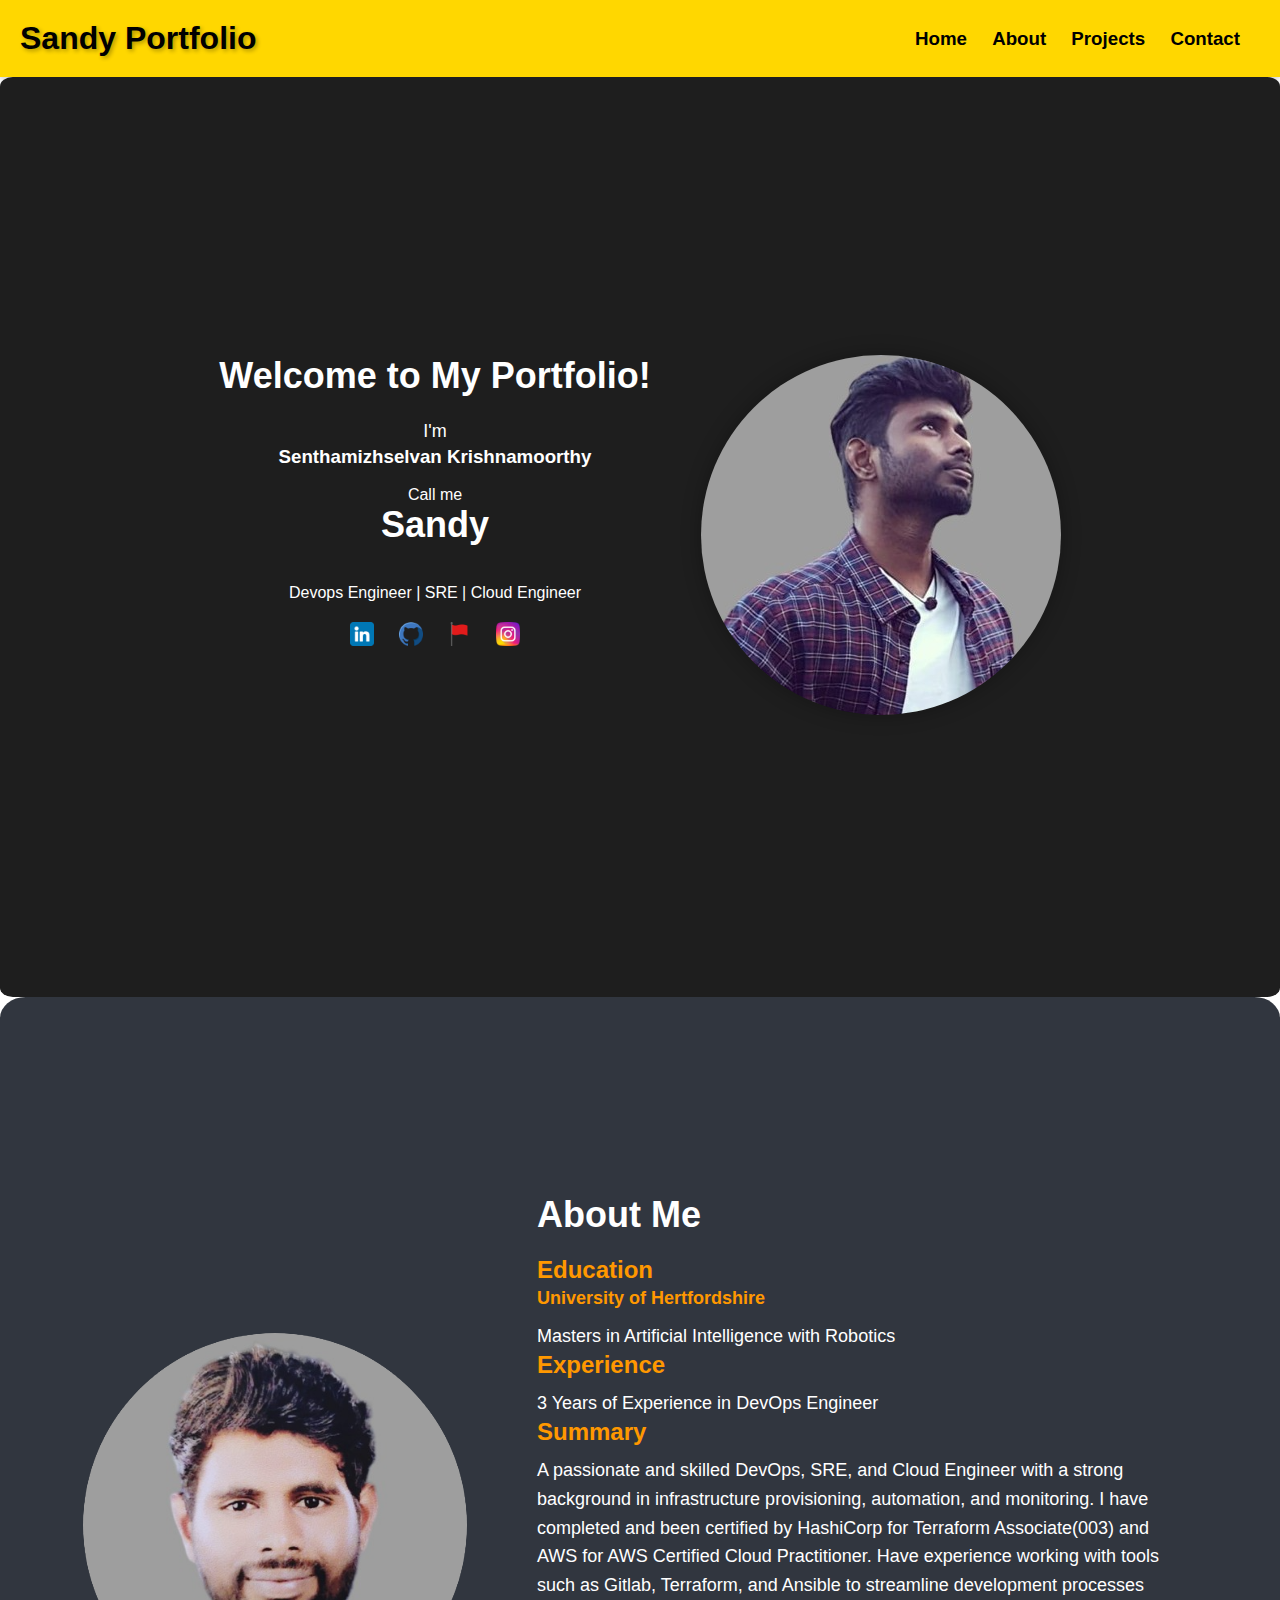
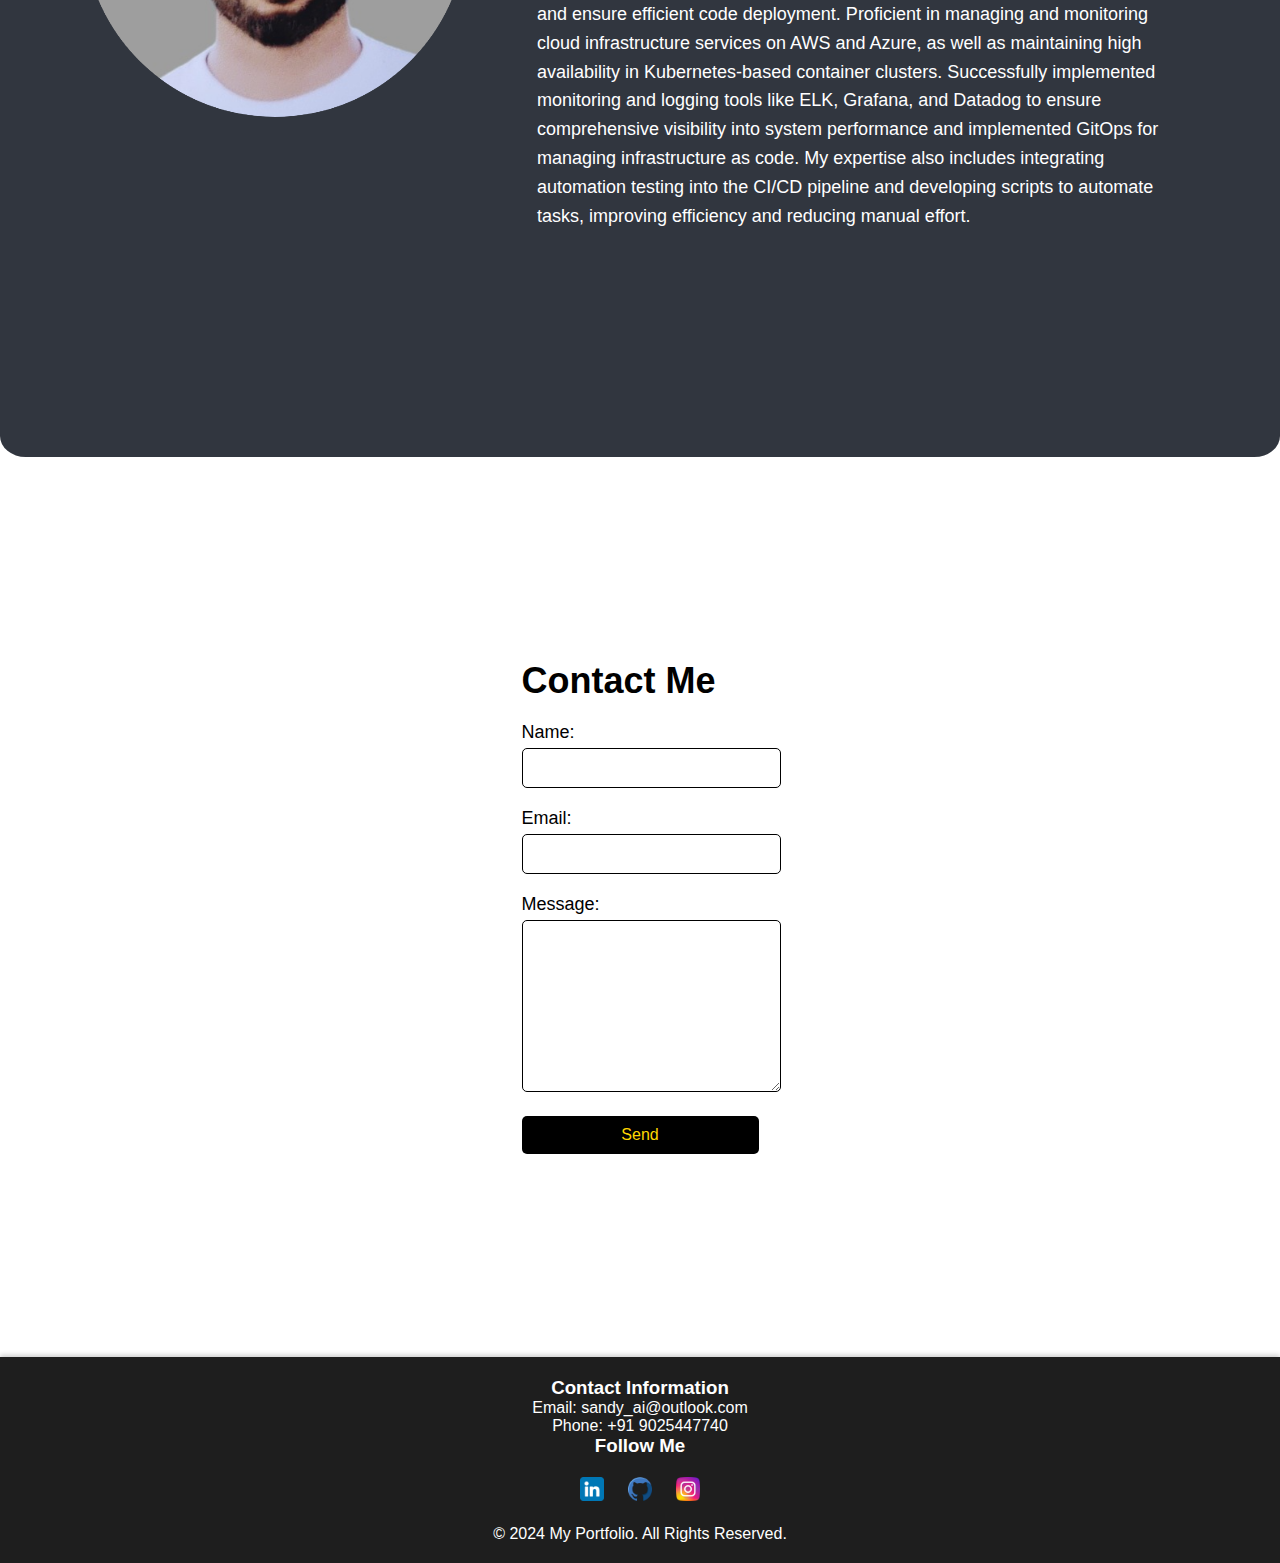
==== index.html @ e72e8fdb "Initial Commit for project portfolio" ====
<!DOCTYPE html>
<html lang="en">
<head>
    <meta charset="UTF-8">
    <meta name="viewport" content="width=device-width, initial-scale=1.0">
    <title>Portfolio</title>
    <link rel="stylesheet" href="styles.css">
</head>
<body>
    <header>
        <div class="brand">Sandy Portfolio</div>
        <nav>
            <ul>
                <h3><li><a href="#home">Home</a></li>
                <li><a href="#about">About</a></li>
                <li><a href="#projects">Projects</a></li>
                <li><a href="#contact">Contact</a></li></h3>
            </ul>
        </nav>
    </header>


    <section id="home" class="hero">
        <div class="hero-content">
            <div class="hero-text">
                <h2>Welcome to My Portfolio!</h2>
                <p>I'm <br> <h3>Senthamizhselvan Krishnamoorthy</h3> <br> Call me <br> <h2>Sandy</h2><br> Devops Engineer | SRE | Cloud Engineer <br> 
                </p>
                <img src="./assets/linkedin.png" alt="My linkedin profile" class="icon"
                onclick="location.href='https://www.linkedin.com/in/sandy-ai/'" />
            <img src="./assets/github.png" alt="My Github Profile" class="icon"
                onclick="location.href='https://github.com/sandy-ai-arch'" />
            <img src="./assets/flag.png" alt="journey of my life" class="icon"
                onclick="location.href='https://journey.com/'" />
            <img src="./assets/instagram.png" alt="Instagram" class="icon"
                onclick="location.href='https://www.instagram.com/mastermind1998/'" />
            </div>
            <div class="hero-image">
                <img src="./assets/about-pic.png" alt="Profile Photo">
            </div>
        </div>
    </section>

    <!-- ABOUT SECTION -->
    <section id="about" class="about">
        <div class="about-container">
            <div class="about-image">
                <img src="./assets/profile-pic.png" alt="Profile Photo">
            </div>
            <div class="about-text">
                <h2>About Me</h2>
                <div class="education">
                    <h3>Education <br> <p>University of Hertfordshire</p></h3>
                    <p>Masters in Artificial Intelligence with Robotics</p>
                    <div class="experience">
                        <h3>Experience</h3>
                        <p>3 Years of Experience in DevOps Engineer</p>
                        <div class="summary">
                            <h3>Summary</h3>
                            <p>A passionate and skilled DevOps, SRE, and Cloud Engineer with a strong background in infrastructure provisioning, automation, and monitoring. I have completed and been certified by HashiCorp for Terraform Associate(003) and AWS for AWS Certified Cloud Practitioner.
                                Have experience working with tools such as Gitlab, Terraform, and Ansible to streamline development processes and ensure efficient code deployment. Proficient in managing and monitoring cloud infrastructure services on AWS and Azure, as well as maintaining high availability in Kubernetes-based container clusters. Successfully implemented monitoring and logging tools like ELK, Grafana, and Datadog to ensure comprehensive visibility into system performance and implemented GitOps for managing infrastructure as code.
                                My expertise also includes integrating automation testing into the CI/CD pipeline and developing scripts to automate tasks, improving efficiency and reducing manual effort.</p>
                        </div>
                    </div>

                </div>
            </div>
        </div>
    </section>

    <!-- <section id="projects" class="projects">
        <div> 
            <h2>Projects</h2>
        <div class="container">
                <div class="left-content">
                    <div class="project">
                        <h3>Data Migration from On-premise to Cloud</h3>
                    </div>
                    <div class="project">
                        <h3>Provisioning of Cloud Infrastructure</h3>
                    </div>
                    <div class="project">
                        <h3>Optimizatin of SQL Queries using Spark AWS</h3>
                    </div>
                    <div class="project">
                        <h3>Enabled Email Notification Services using AWS </h3>
                    </div>
                    <div class="project">
                        <h3>Cluster Architecture Implementation using Kubernetes</h3>
                    </div>
                </div>


                <div class="right-content">
                    <div class="project">
                        <h3>Credit Card Fraud Detection using Machine learning</h3>
                    </div>
                    <div class="project">
                        <h3>Implementation of Security Practices in Cloud</h3>
                    </div>
                    <div class="project">
                        <h3>Detection of Lung Cancer using Artificial Intelligence</h3>
                    </div>
                    <div class="project">
                        <h3>Big Data Analytics using Machine learning</h3>
                    </div>
                    <div class="project">
                        <h3>Build the Dashboard from Scratch in Grafana Cloud </h3>
                    </div>
                </div>
            </div>
        </div>
        </div>
    </section> -->

    <!--CONTACT CONTAINER-->
    <section id="contact">
        <div class="contact-container">
            <h2>Contact Me</h2>
            <form id="contact-form">
                <div class="form-group">
                    <label for="name">Name:</label>
                    <input type="text" id="name" name="name" required>
                </div>
                <div class="form-group">
                    <label for="email">Email:</label>
                    <input type="email" id="email" name="email" required>
                </div>
                <div class="form-group">
                    <label for="message">Message:</label>
                    <textarea id="message" name="message" required></textarea>
                </div>
                <button type="submit">Send</button>
            </form>
        </div>
    </section>

    

    <!-- Other sections... -->

    <footer class="footer">
        <div class="footer-container">
            <div class="footer-content">
                <div class="contact-info">
                    <h3>Contact Information</h3>
                    <p>Email: sandy_ai@outlook.com</p>
                    <p>Phone: +91 9025447740</p>
                </div>
                <div class="social-links">
                    <h3>Follow Me</h3>
                    <img src="./assets/linkedin.png" alt="My linkedin profile" class="icon"
                    onclick="location.href='https://www.linkedin.com/in/sandy-ai/'" />
                <img src="./assets/github.png" alt="My Github Profile" class="icon"
                    onclick="location.href='https://github.com/sandy-ai-arch'" />
                <img src="./assets/instagram.png" alt="Instagram" class="icon"
                    onclick="location.href='https://www.instagram.com/mastermind1998/'" />
                </div>
            </div>
                </div>
            </div>
            <div class="disclaimer">
                <p>&copy; 2024 My Portfolio. All Rights Reserved.</p>
            </div>
        </div>
    </footer>
    
</body>
</html>
---- styles.css ----
/* styles.css */
body {
    font-family: 'Segoe UI', Tahoma, Geneva, Verdana, sans-serif;
    margin: 0;
    padding: 0;
}

body, h1, h2, h3, p, ul, li, form {
    margin: 0;
    padding: 0;
}

section {
    height: 100vh;
    display: flex;
    justify-content: center;
    align-items: center;
}

section h2 {
    font-size: 36px;
    margin-bottom: 20px;
}

section p {
    font-size: 18px;
    line-height: 1.6;
}

header {
    display: flex;
    justify-content: space-between;
    align-items: center;
    background-color: #ffd700;
    color: black;
    padding: 20px;
    box-shadow: 0 2px 5px rgba(0, 0, 0, 0.2);
}


.brand {
    font-size: 32px;
    font-weight: bold;
    text-shadow: 2px 2px 4px rgba(0, 0, 0, 0.3);
}

nav ul {
    list-style-type: none;
    padding: 0;
    margin: 0;
}

.icon {
    padding: 20px 10px;
    cursor: pointer;
    height: 1.5rem;
    position: relative;
}

nav ul li {
    display: inline;
    margin-right: 20px;
    
}

nav ul li a {
    color: black;
    text-decoration: none;
    transition: color 0.3s ease;
}

nav ul li a:hover {
    color: royalblue;
    text-decoration:solid;
    box-shadow: 0 2px 5px rgba(0, 0, 0, 0.2);
    border-radius: 5%;
}

.hero {
    background-image: url('hero-bg.jpg');
    background-size: cover;
    background-position: center;
    color: #fff;
    text-align: center;
    padding: 10px 0;
    border-radius: 1%;
}

.hero-content {
    max-width: 800px;
    margin: 0 auto;
}

footer {
    background-color: #1e1e1e;
    color: #fff;
    text-align: center;
    padding: 20px;
    box-shadow: 0 -2px 5px rgba(0, 0, 0, 0.2);
}

/* Section HOME */

.hero {
    display: flex;
    align-items: center;
    justify-content: center;
    background-color: #1e1e1e;
    color: #fff;
    padding: 10px 0;
}

.hero-content {
    display: flex;
    max-width: 1200px;
    margin: 0 auto;
}

.hero-text {
    flex: 1;
    padding-right: 50px;
}

.hero-text h2 {
    font-size: 36px;
    margin-bottom: 20px;
}

.hero-text p {
    font-size: 18px;
    line-height: 1.6;
}

.hero-image img {
    max-width: 100%;
    height: auto;
    border-radius: 50%;
    box-shadow: 0 0 20px rgba(0, 0, 0, 0.3);
}


/* Section ABOUT */


.about {
    background-color: #31363F;
    text-align: center;
    padding: 80px 0;
    border-radius: 2%;
}

.about-container {
    display: flex;
    justify-content: center;
    align-items: center;
    gap: 50px; 
    color:white;
}

.about-image {
    flex: 1;
    max-width: 30%;
}

.about-image img {
    width: 100%;
    border-radius: 50%;
}

.about-text {
    flex: 1;
    max-width: 50%;
    text-align: left;
    padding: 0 20px;
}

.about-text h2 {
    font-size: 36px;
    margin-bottom: 20px;
}

.about-text h3 {
    font-size: 24px;
    margin-bottom: 10px;
}

.about-text p {
    font-size: 18px;
    line-height: 1.6;
}

.education, .experience, .summary {
    margin-bottom: 30px;
}

.education h3, .experience h3, .summary h3 {
    color: #333;
}

.experience h3, .summary h3, .education h3 {
    color: #ff9800;
}

/* PROJECTS */

/* .projects {
    background-color: gold;
    color: #ccc; 
    padding: 80px 0;
    text-align: center;
}
.container {
    display: flex;
    justify-content: space-between;
}

.left-content, .right-content {
    width: 30%;
    margin: auto;
    padding: 10px;
}

.projects .container {
    max-width: 800px;
    margin: 0 auto;
}

.projects h2 {
    font-size: 36px;
    margin-bottom: 20px;
}

.project {
    background-color: #555;
    padding: 20px;
    margin-bottom: 20px;
    border-radius: 10px;
    border-radius: 4%;
}

.project h3 {
    font-size: 24px;
    margin-bottom: 10px;
}

.project p {
    font-size: 18px;
    line-height: 1.6;
} */



/* CONTACT ME */

.contact {
    background-color: skyblue; 
    color: #000; 
    padding: 80px 0;
    text-align: center;
}

.container {
    max-width: 600px;
    margin: 0 auto;
}

h2 {
    font-size: 36px;
    margin-bottom: 30px;
}

.form-group {
    margin-bottom: 20px;
    text-align: left;
}

label {
    display: block;
    font-size: 18px;
    margin-bottom: 5px;
}

input[type="text"],
input[type="email"],
textarea {
    width: 100%;
    padding: 10px;
    border: 1px solid #000;
    border-radius: 5px;
    font-size: 16px;
}

textarea {
    height: 150px; /* Adjust as needed */
}

button {
    width: 100%;
    padding: 10px;
    border: none;
    border-radius: 5px;
    background-color: #000; /* Black button background */
    color: #FFD700; /* Yellow button text color */
    font-size: 16px;
    cursor: pointer;
    transition: background-color 0.3s ease;
}

button:hover {
    background-color: #333; /* Darken button background on hover */
}

/* FOOTER */
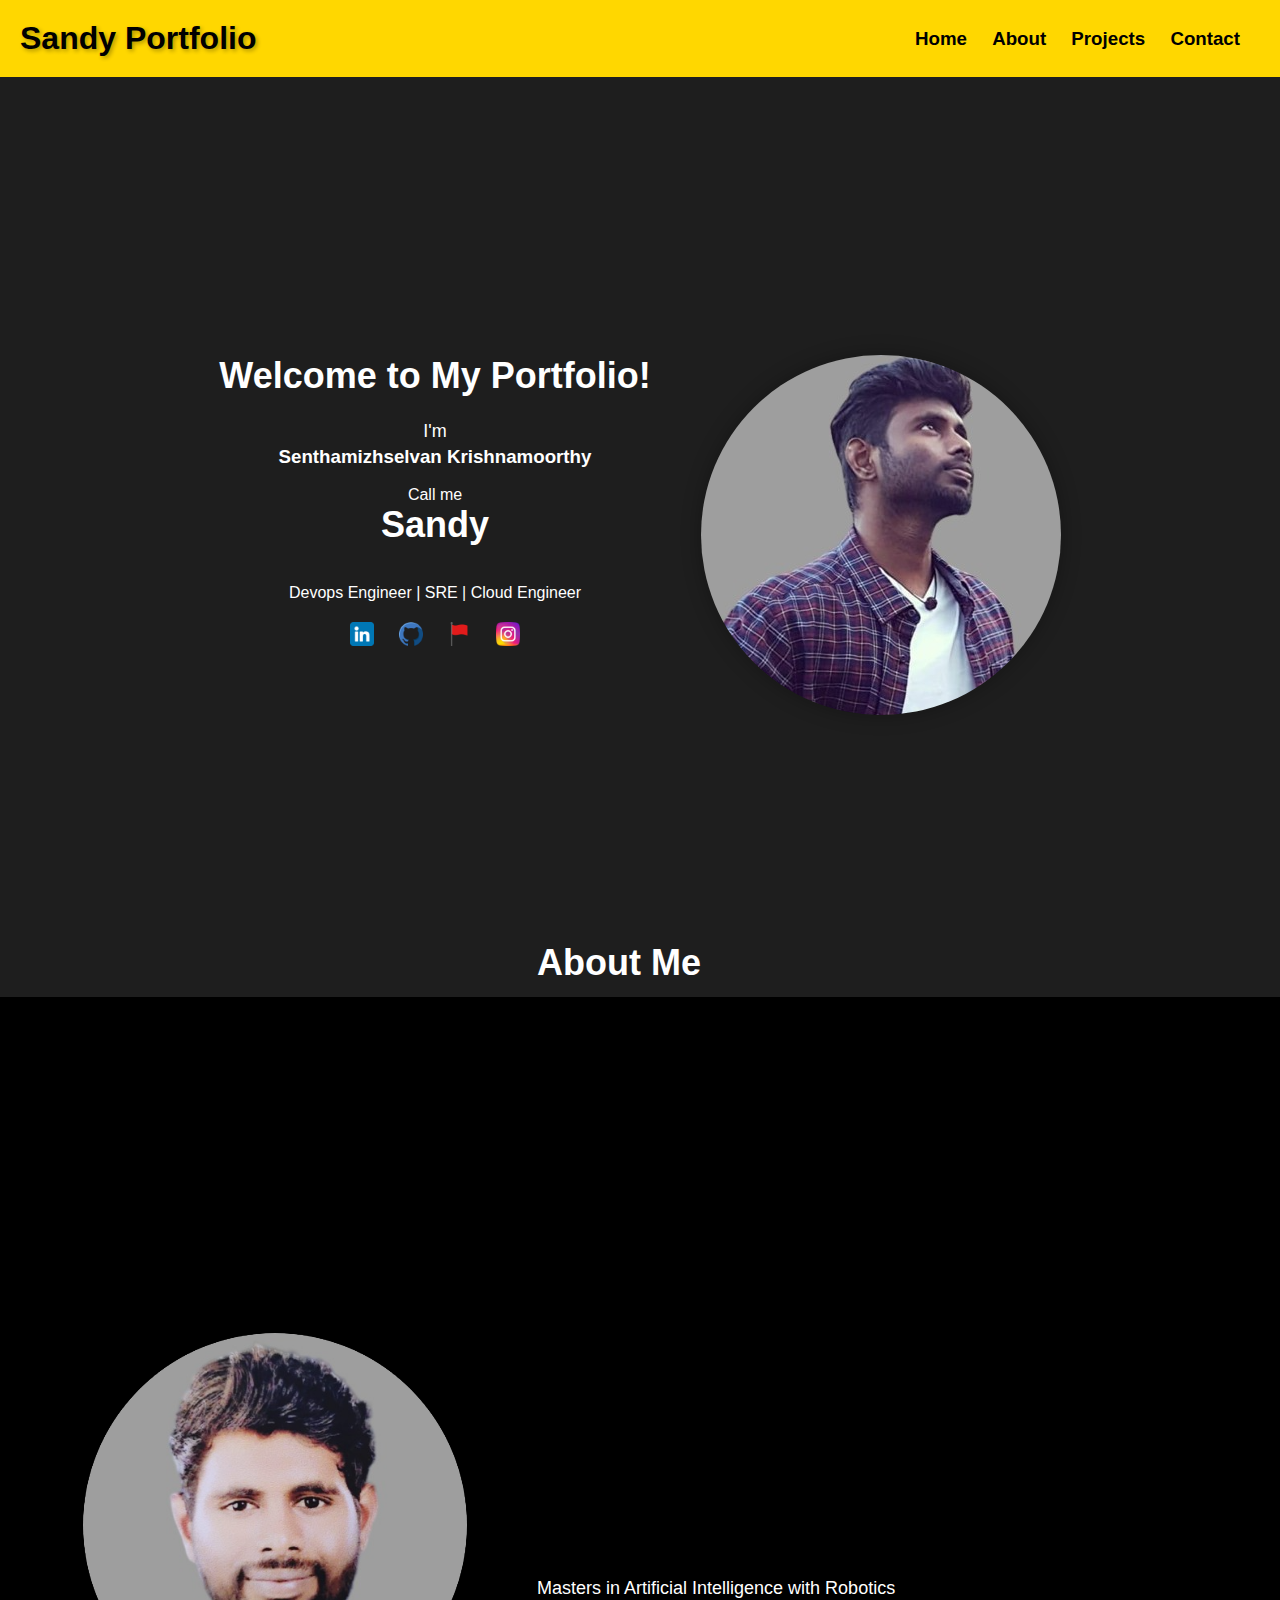
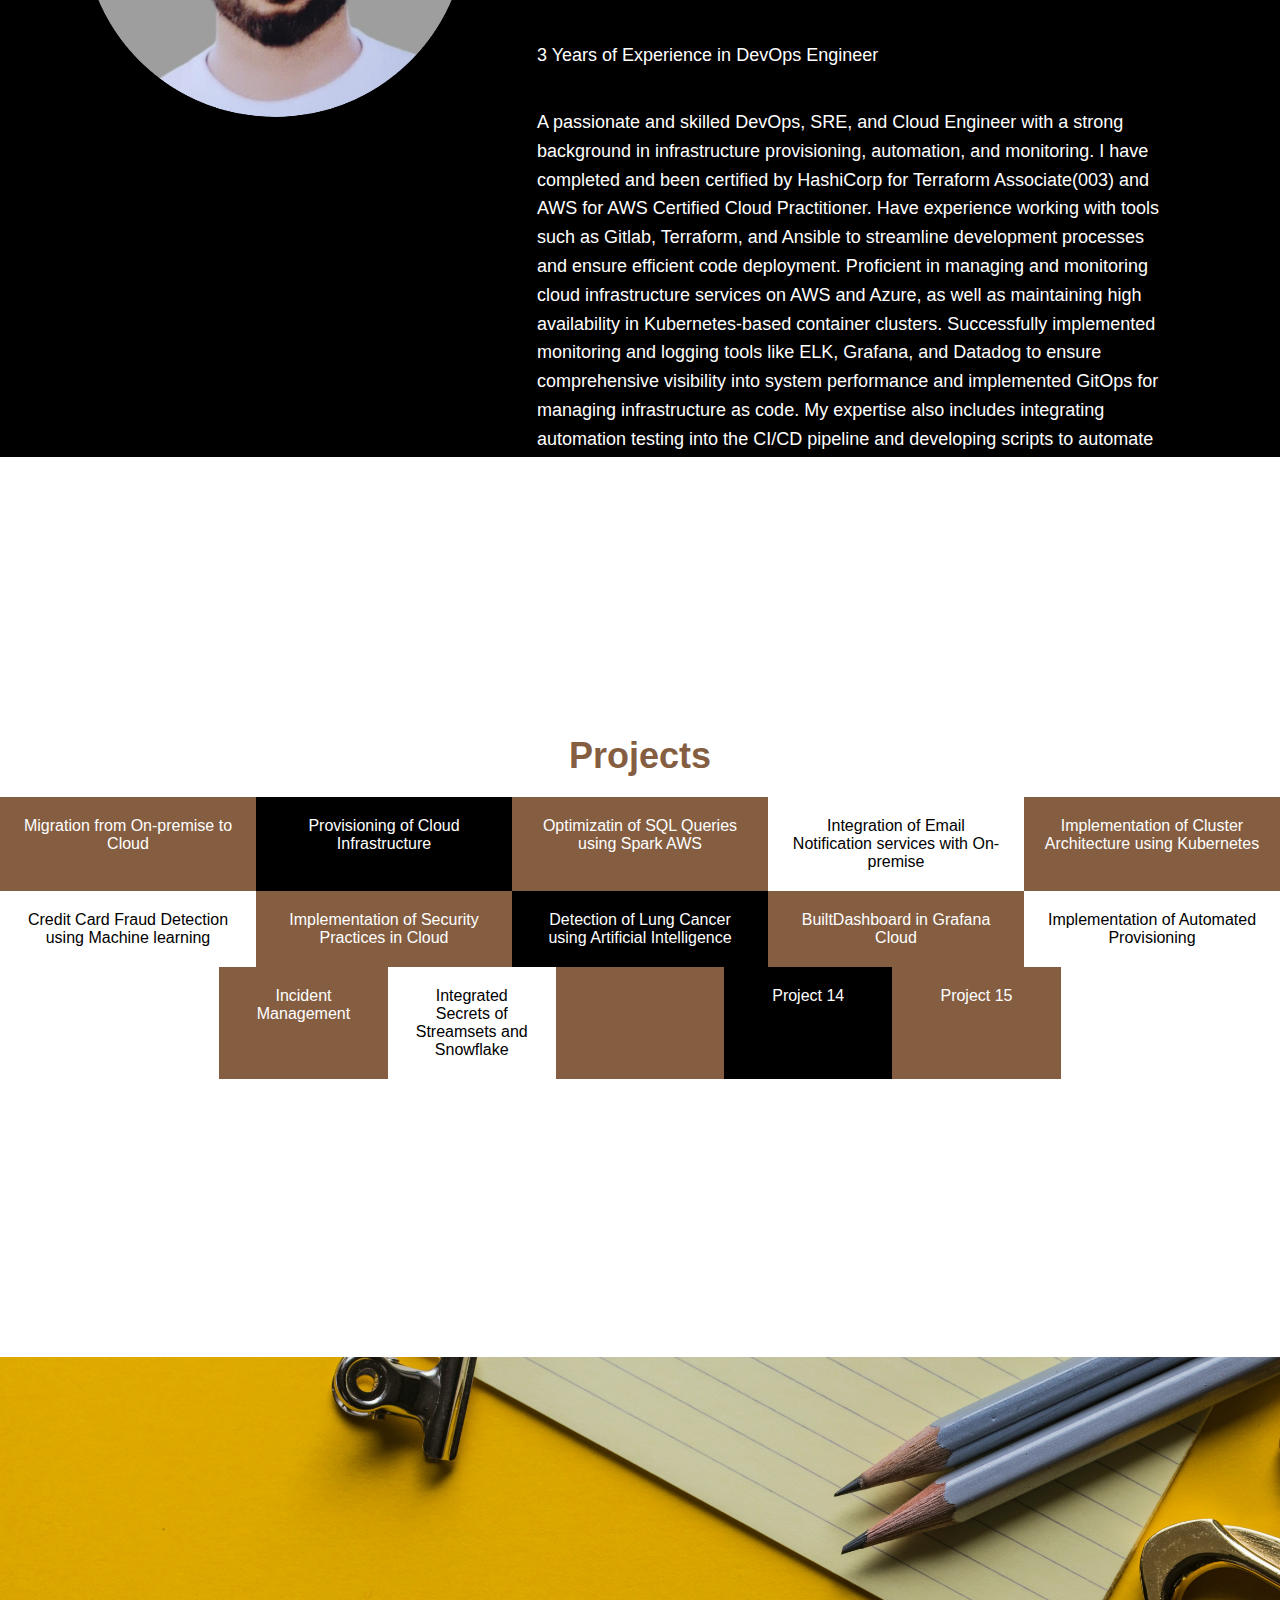
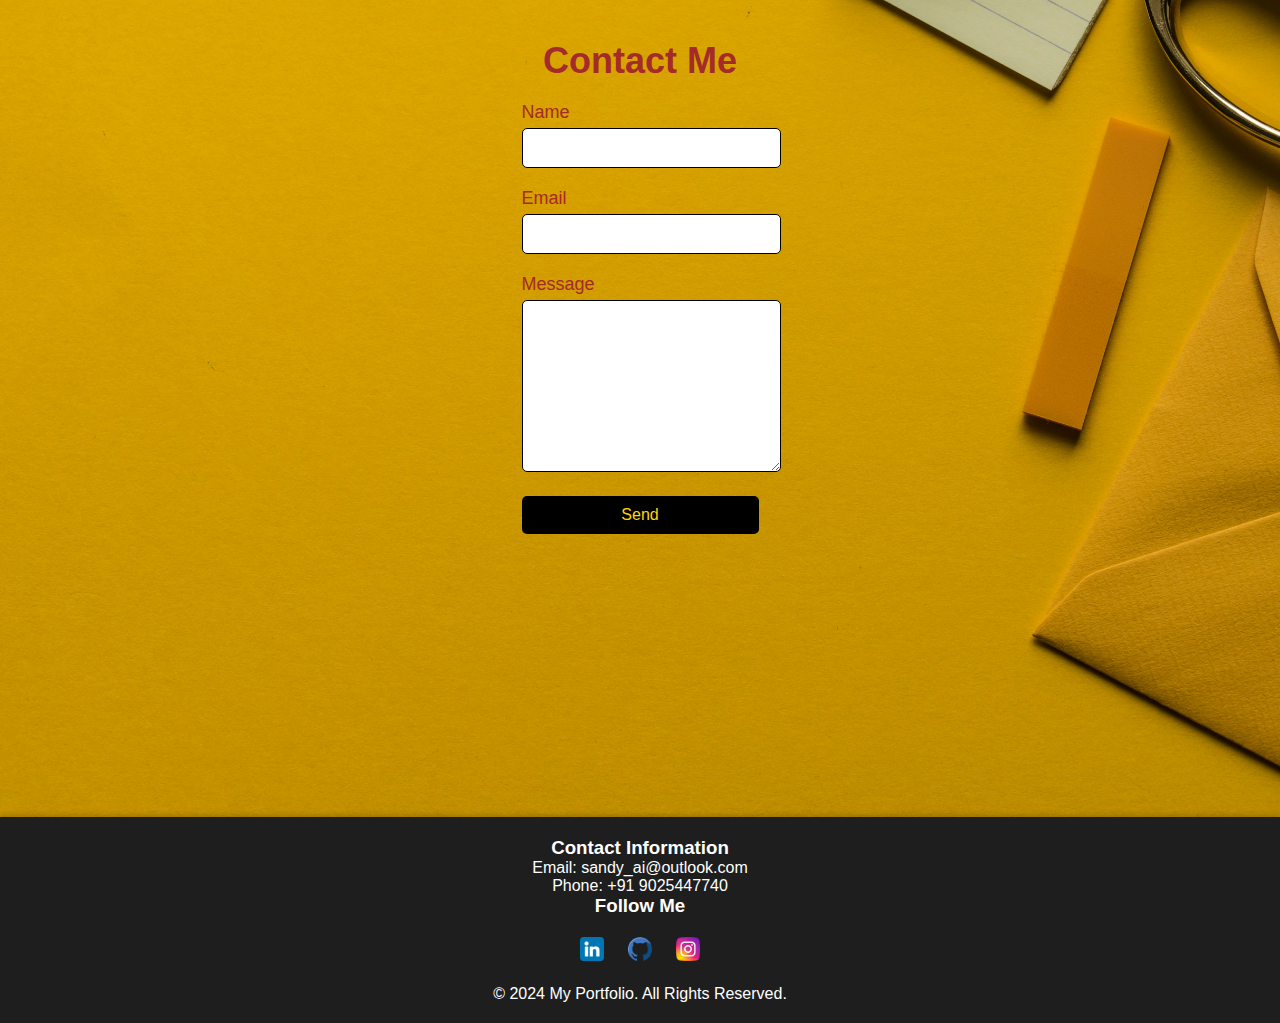
==== commit fe1e7256: "Added background images with some styles" ====
--- a/index.html
+++ b/index.html
@@ -3,7 +3,8 @@
 <head>
     <meta charset="UTF-8">
     <meta name="viewport" content="width=device-width, initial-scale=1.0">
-    <title>Portfolio</title>
+    <title>Portfolio | Sandy</title>
+    <link rel="icon" href="./assets/education.png" type="image/png">
     <link rel="stylesheet" href="styles.css">
 </head>
 <body>
@@ -50,7 +51,7 @@
             <div class="about-text">
                 <h2>About Me</h2>
                 <div class="education">
-                    <h3>Education <br> <p>University of Hertfordshire</p></h3>
+                    <img src="./assets/experience1.png"alt="education icon"><h3>Education <br> <p>University of Hertfordshire</p></h3>
                     <p>Masters in Artificial Intelligence with Robotics</p>
                     <div class="experience">
                         <h3>Experience</h3>
@@ -68,50 +69,30 @@
         </div>
     </section>
 
-    <!-- <section id="projects" class="projects">
-        <div> 
-            <h2>Projects</h2>
-        <div class="container">
-                <div class="left-content">
-                    <div class="project">
-                        <h3>Data Migration from On-premise to Cloud</h3>
-                    </div>
-                    <div class="project">
-                        <h3>Provisioning of Cloud Infrastructure</h3>
-                    </div>
-                    <div class="project">
-                        <h3>Optimizatin of SQL Queries using Spark AWS</h3>
-                    </div>
-                    <div class="project">
-                        <h3>Enabled Email Notification Services using AWS </h3>
-                    </div>
-                    <div class="project">
-                        <h3>Cluster Architecture Implementation using Kubernetes</h3>
-                    </div>
-                </div>
-
-
-                <div class="right-content">
-                    <div class="project">
-                        <h3>Credit Card Fraud Detection using Machine learning</h3>
-                    </div>
-                    <div class="project">
-                        <h3>Implementation of Security Practices in Cloud</h3>
-                    </div>
-                    <div class="project">
-                        <h3>Detection of Lung Cancer using Artificial Intelligence</h3>
-                    </div>
-                    <div class="project">
-                        <h3>Big Data Analytics using Machine learning</h3>
-                    </div>
-                    <div class="project">
-                        <h3>Build the Dashboard from Scratch in Grafana Cloud </h3>
-                    </div>
-                </div>
-            </div>
+    <section id="projects" class="project-section">
+        <h2 class="section-heading">Projects</h2>
+        <div class="row">
+          <div class="column dark-gold"><a href="https://www.cloudpanel.io/blog/on-premise-to-cloud-migration/"> Migration from On-premise to Cloud</a></div>
+          <div class="column black"><a href="https://medium.com/@gurpreet.singh_89/creating-an-enterprise-level-cloud-infrastructure-703ae053fedd">Provisioning of Cloud Infrastructure</a></div>
+          <div class="column dark-gold">Optimizatin of SQL Queries using Spark AWS</div>
+          <div class="column white">Integration of Email Notification services with On-premise</div>
+          <div class="column dark-gold">Implementation of Cluster Architecture using Kubernetes</div>
         </div>
+        <div class="row">
+          <div class="column white">Credit Card Fraud Detection using Machine learning</div>
+          <div class="column dark-gold">Implementation of Security Practices in Cloud</div>
+          <div class="column black">Detection of Lung Cancer using Artificial Intelligence</div>
+          <div class="column dark-gold">BuiltDashboard in Grafana Cloud</div>
+          <div class="column white">Implementation of Automated Provisioning</div>
         </div>
-    </section> -->
+        <div class="row">
+          <div class="column dark-gold">Incident Management</div>
+          <div class="column white">Integrated Secrets of Streamsets and Snowflake</div>
+          <div class="column dark-gold"></div>
+          <div class="column black">Project 14</div>
+          <div class="column dark-gold">Project 15</div>
+        </div>
+      </section>
 
     <!--CONTACT CONTAINER-->
     <section id="contact">
@@ -119,15 +100,15 @@
             <h2>Contact Me</h2>
             <form id="contact-form">
                 <div class="form-group">
-                    <label for="name">Name:</label>
+                    <label for="name">Name</label>
                     <input type="text" id="name" name="name" required>
                 </div>
                 <div class="form-group">
-                    <label for="email">Email:</label>
+                    <label for="email">Email</label>
                     <input type="email" id="email" name="email" required>
                 </div>
                 <div class="form-group">
-                    <label for="message">Message:</label>
+                    <label for="message">Message</label>
                     <textarea id="message" name="message" required></textarea>
                 </div>
                 <button type="submit">Send</button>
--- a/styles.css
+++ b/styles.css
@@ -70,20 +70,20 @@
 }
 
 nav ul li a:hover {
-    color: royalblue;
+    color: lightslategrey;
     text-decoration:solid;
     box-shadow: 0 2px 5px rgba(0, 0, 0, 0.2);
     border-radius: 5%;
 }
 
 .hero {
-    background-image: url('hero-bg.jpg');
+    background-image: url('./assets/First-background-pic.jpg');
     background-size: cover;
     background-position: center;
     color: #fff;
     text-align: center;
     padding: 10px 0;
-    border-radius: 1%;
+    
 }
 
 .hero-content {
@@ -143,10 +143,11 @@
 
 
 .about {
-    background-color: #31363F;
+    background-image: url('./assets/second-background.jpg');
+    background-size:cover;
+    background-color: black;
     text-align: center;
     padding: 80px 0;
-    border-radius: 2%;
 }
 
 .about-container {
@@ -198,63 +199,67 @@
 }
 
 .experience h3, .summary h3, .education h3 {
-    color: #ff9800;
+    color: black;
 }
 
 /* PROJECTS */
 
-/* .projects {
-    background-color: gold;
-    color: #ccc; 
-    padding: 80px 0;
-    text-align: center;
-}
-.container {
-    display: flex;
-    justify-content: space-between;
-}
-
-.left-content, .right-content {
-    width: 30%;
-    margin: auto;
-    padding: 10px;
-}
-
-.projects .container {
-    max-width: 800px;
-    margin: 0 auto;
-}
-
-.projects h2 {
-    font-size: 36px;
-    margin-bottom: 20px;
-}
-
-.project {
-    background-color: #555;
+.project-section {
+    display: flex;
+    flex-direction: column;
+    background-image: url('./assets/Third\ background.jpg');
+    background-size: cover;
+}
+
+.project-section a {
+    text-decoration: none; /* Remove underline */
+    color: inherit; /* Inherit text color */
+    transition: color 0.3s; /* Smooth transition for color change */
+}
+  
+.project-section a:hover {
+    color: lightseagreen; /* Change text color on hover */
+}
+
+.section-heading {
+    text-align: center;
+    color: #855E42; /* Dark gold color */
+}
+  
+.row {
+    display: flex;
+    flex-wrap: nowrap;
+}
+  
+.column {
+    flex: 1;
     padding: 20px;
-    margin-bottom: 20px;
-    border-radius: 10px;
-    border-radius: 4%;
-}
-
-.project h3 {
-    font-size: 24px;
-    margin-bottom: 10px;
-}
-
-.project p {
-    font-size: 18px;
-    line-height: 1.6;
-} */
-
+    text-align: center;
+}
+  
+  .dark-gold {
+    background-color: #855E42;
+    color: white;
+}
+  
+.black {
+    background-color: black;
+    color: white;
+}
+  
+.white {
+    background-color: white;
+    color: black;
+}
+  
 
 
 /* CONTACT ME */
 
-.contact {
-    background-color: skyblue; 
-    color: #000; 
+#contact {
+    background-image: url('./assets/contact1.jpg');
+    background-size: cover;
+    color: brown; 
     padding: 80px 0;
     text-align: center;
 }
@@ -278,6 +283,7 @@
     display: block;
     font-size: 18px;
     margin-bottom: 5px;
+    border-radius: 5px;
 }
 
 input[type="text"],
@@ -286,12 +292,13 @@
     width: 100%;
     padding: 10px;
     border: 1px solid #000;
+    font-size: 16px;
     border-radius: 5px;
-    font-size: 16px;
 }
 
 textarea {
-    height: 150px; /* Adjust as needed */
+    height: 150px; 
+    border-radius: 5px;
 }
 
 button {
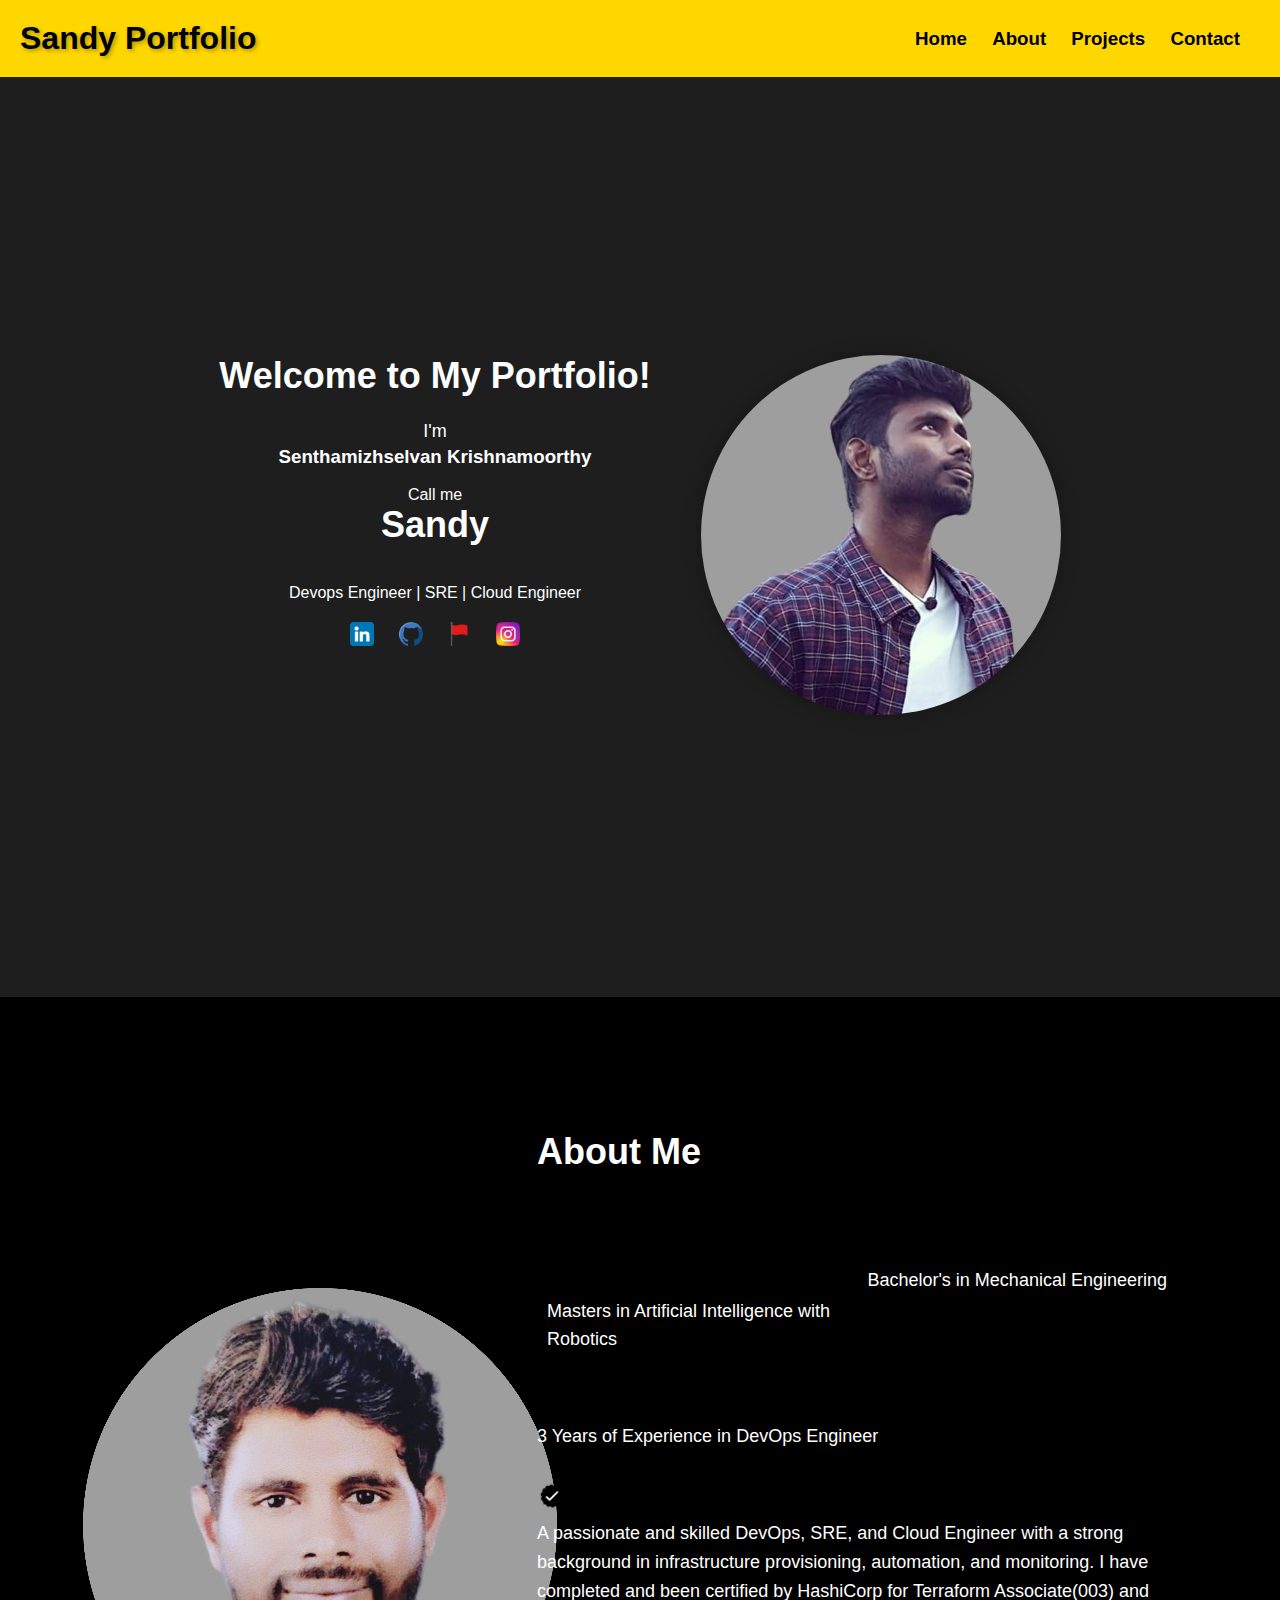
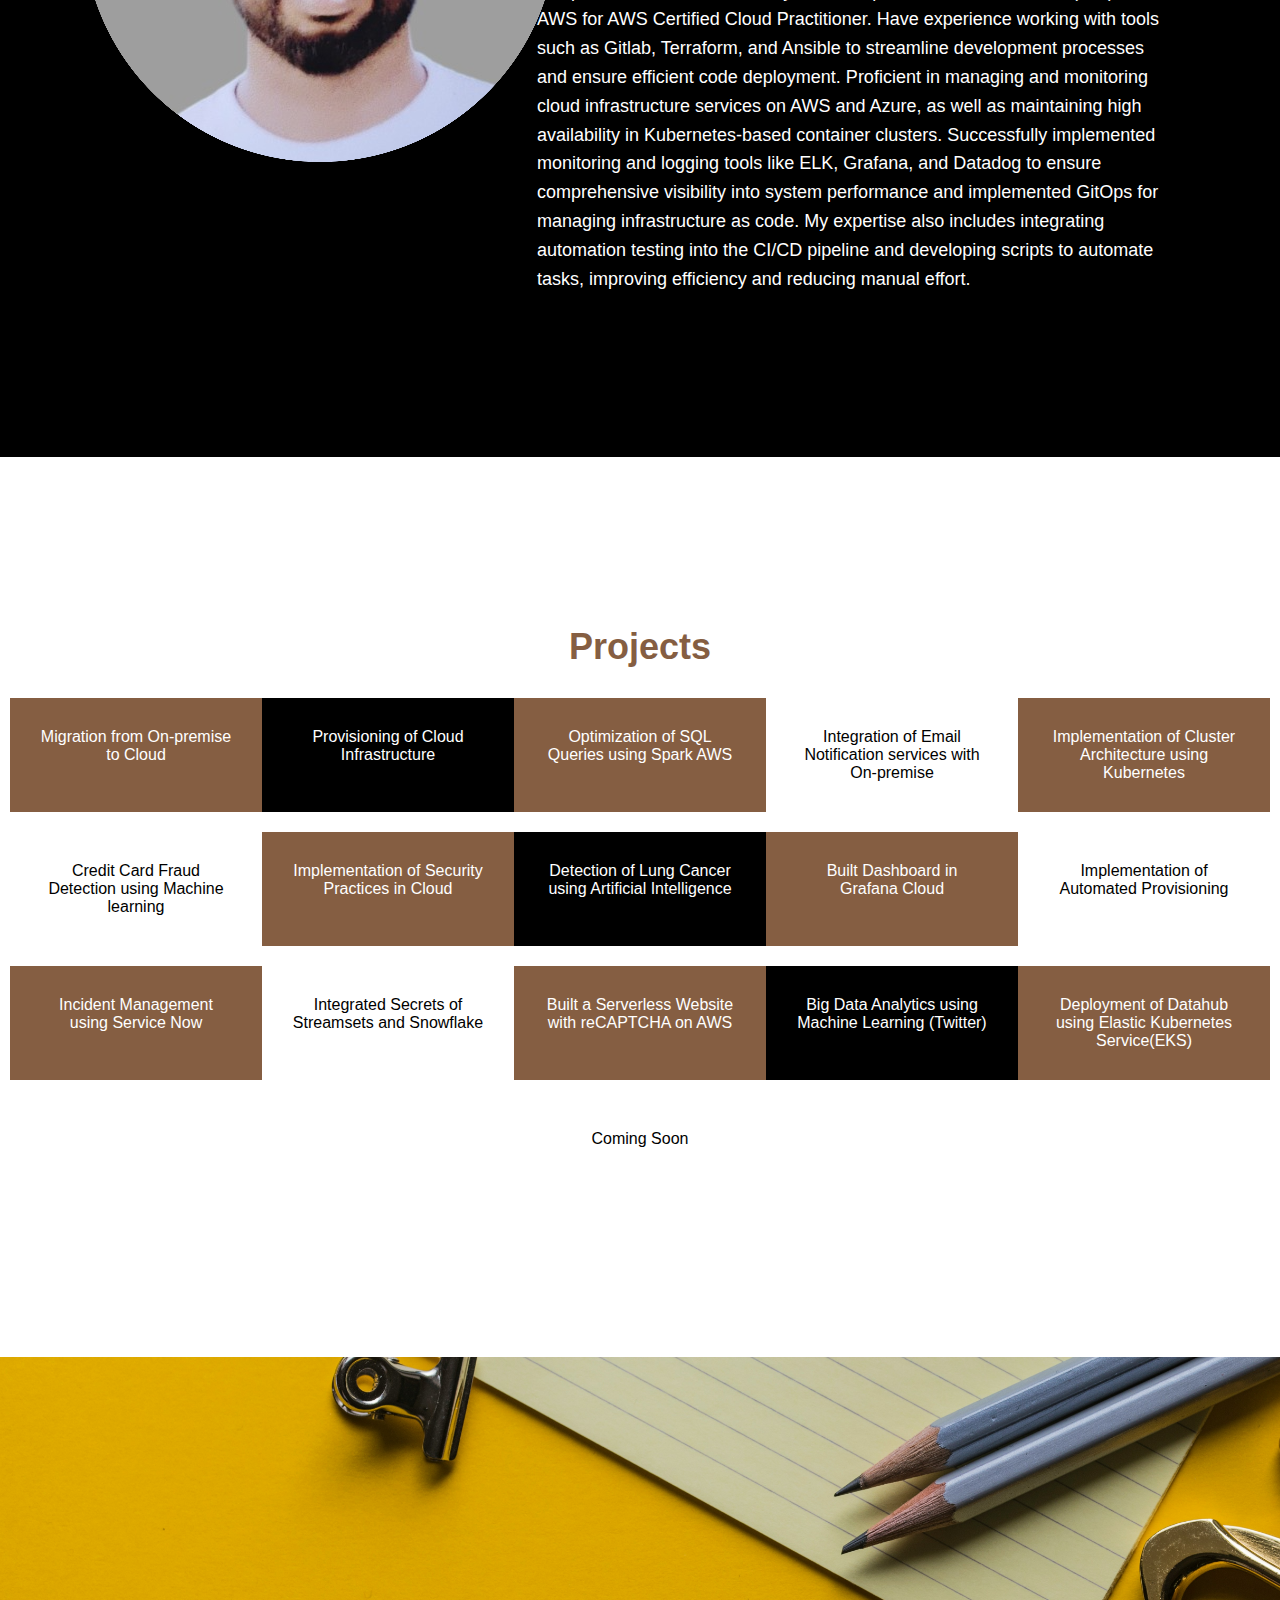
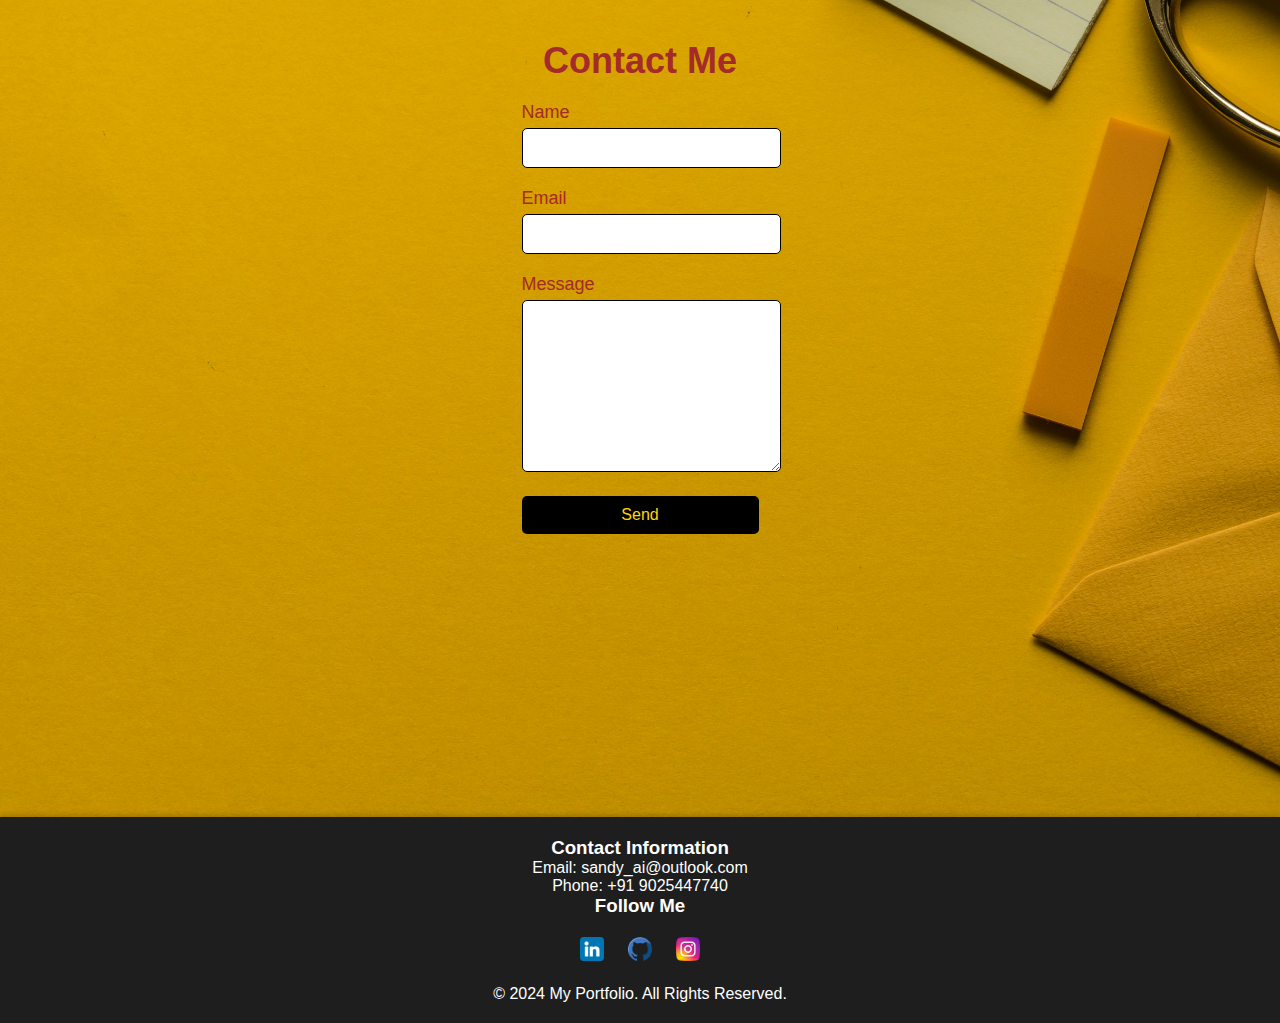
==== commit 4d8fc30d: "Added background images with some styles" ====
--- a/index.html
+++ b/index.html
@@ -43,6 +43,8 @@
     </section>
 
     <!-- ABOUT SECTION -->
+
+
     <section id="about" class="about">
         <div class="about-container">
             <div class="about-image">
@@ -51,25 +53,60 @@
             <div class="about-text">
                 <h2>About Me</h2>
                 <div class="education">
-                    <img src="./assets/experience1.png"alt="education icon"><h3>Education <br> <p>University of Hertfordshire</p></h3>
-                    <p>Masters in Artificial Intelligence with Robotics</p>
-                    <div class="experience">
-                        <h3>Experience</h3>
-                        <p>3 Years of Experience in DevOps Engineer</p>
-                        <div class="summary">
-                            <h3>Summary</h3>
-                            <p>A passionate and skilled DevOps, SRE, and Cloud Engineer with a strong background in infrastructure provisioning, automation, and monitoring. I have completed and been certified by HashiCorp for Terraform Associate(003) and AWS for AWS Certified Cloud Practitioner.
-                                Have experience working with tools such as Gitlab, Terraform, and Ansible to streamline development processes and ensure efficient code deployment. Proficient in managing and monitoring cloud infrastructure services on AWS and Azure, as well as maintaining high availability in Kubernetes-based container clusters. Successfully implemented monitoring and logging tools like ELK, Grafana, and Datadog to ensure comprehensive visibility into system performance and implemented GitOps for managing infrastructure as code.
-                                My expertise also includes integrating automation testing into the CI/CD pipeline and developing scripts to automate tasks, improving efficiency and reducing manual effort.</p>
-                        </div>
+                    <div class="left">
+                        <img style="float:left" src="./assets/experience1.png" alt="education icon" width="30" height="30"> 
+                        <h3>Education</h3>
+                        <h3>University of Hertfordshire</h3>
+                        <p>Masters in Artificial Intelligence with Robotics</p>
                     </div>
-
+                    <div class="right">
+                        <h3>Anna University</h3>
+                        <p>Bachelor's in Mechanical Engineering</p>
+                    </div>
+                </div>
+                <div class="experience">
+                    <h3><img style="float:left" src="./assets/experience.png" alt="experience icon" width="30" height="30">Experience</h3>
+                    <p class="padding-bottom">3 Years of Experience in DevOps Engineer</p>
+                    <div class="summary">
+                        <h3><img style="float:left" src="./assets/checkmark.png" alt="experience icon" width="30" height="30">Summary</h3>
+                        <p>A passionate and skilled DevOps, SRE, and Cloud Engineer with a strong background in infrastructure provisioning, automation, and monitoring. I have completed and been certified by HashiCorp for Terraform Associate(003) and AWS for AWS Certified Cloud Practitioner.
+                            Have experience working with tools such as Gitlab, Terraform, and Ansible to streamline development processes and ensure efficient code deployment. Proficient in managing and monitoring cloud infrastructure services on AWS and Azure, as well as maintaining high availability in Kubernetes-based container clusters. Successfully implemented monitoring and logging tools like ELK, Grafana, and Datadog to ensure comprehensive visibility into system performance and implemented GitOps for managing infrastructure as code.
+                            My expertise also includes integrating automation testing into the CI/CD pipeline and developing scripts to automate tasks, improving efficiency and reducing manual effort.</p>
+                    </div>
                 </div>
             </div>
         </div>
     </section>
 
     <section id="projects" class="project-section">
+        <h2 class="section-heading">Projects</h2>
+        <div class="row">
+          <div class="column dark-gold"><a href="https://www.cloudpanel.io/blog/on-premise-to-cloud-migration/"> Migration from On-premise to Cloud</a></div>
+          <div class="column black"><a href="https://medium.com/@gurpreet.singh_89/creating-an-enterprise-level-cloud-infrastructure-703ae053fedd">Provisioning of Cloud Infrastructure</a></div>
+          <div class="column dark-gold">Optimization of SQL Queries using Spark AWS</div>
+          <div class="column white">Integration of Email Notification services with On-premise</div>
+          <div class="column dark-gold">Implementation of Cluster Architecture using Kubernetes</div>
+        </div>
+        <div class="row">
+          <div class="column white">Credit Card Fraud Detection using Machine learning</div>
+          <div class="column dark-gold">Implementation of Security Practices in Cloud</div>
+          <div class="column black">Detection of Lung Cancer using Artificial Intelligence</div>
+          <div class="column dark-gold">Built Dashboard in Grafana Cloud</div>
+          <div class="column white">Implementation of Automated Provisioning</div>
+        </div>
+        <div class="row">
+          <div class="column dark-gold">Incident Management using Service Now</div>
+          <div class="column white">Integrated Secrets of Streamsets and Snowflake</div>
+          <div class="column dark-gold">Built a Serverless Website with reCAPTCHA on AWS</div>
+          <div class="column black">Big Data Analytics using Machine Learning (Twitter)</div>
+          <div class="column dark-gold">Deployment of Datahub using Elastic Kubernetes Service(EKS)</div>
+        </div>
+        <div class="row">
+            <div class="column white">Coming Soon</div>
+          </div>
+
+      </section>
+    <!-- <section id="projects" class="project-section">
         <h2 class="section-heading">Projects</h2>
         <div class="row">
           <div class="column dark-gold"><a href="https://www.cloudpanel.io/blog/on-premise-to-cloud-migration/"> Migration from On-premise to Cloud</a></div>
@@ -82,17 +119,17 @@
           <div class="column white">Credit Card Fraud Detection using Machine learning</div>
           <div class="column dark-gold">Implementation of Security Practices in Cloud</div>
           <div class="column black">Detection of Lung Cancer using Artificial Intelligence</div>
-          <div class="column dark-gold">BuiltDashboard in Grafana Cloud</div>
+          <div class="column dark-gold">Built Dashboard in Grafana Cloud</div>
           <div class="column white">Implementation of Automated Provisioning</div>
         </div>
         <div class="row">
-          <div class="column dark-gold">Incident Management</div>
+          <div class="column dark-gold">Incident Management using Service Now</div>
           <div class="column white">Integrated Secrets of Streamsets and Snowflake</div>
-          <div class="column dark-gold"></div>
-          <div class="column black">Project 14</div>
-          <div class="column dark-gold">Project 15</div>
+          <div class="column dark-gold">Built a Serverless Website with reCAPTCHA on AWS</div>
+          <div class="column black">Big Data Analytics using Machine Learning (Twitter)</div>
+          <div class="column dark-gold">Deployment of Datahub using Elastic Kubernetes Service(EKS)</div>
         </div>
-      </section>
+      </section> -->
 
     <!--CONTACT CONTAINER-->
     <section id="contact">
--- a/styles.css
+++ b/styles.css
@@ -141,6 +141,27 @@
 
 /* Section ABOUT */
 
+.about-text {
+    flex: 1;
+    max-width: 50%;
+    text-align: justify;
+}
+
+.about-text h2 {
+    font-size: 36px;
+    margin-bottom: 20px;
+}
+
+.about-text h3 {
+    font-size: 24px;
+    margin-bottom: 10px;
+}
+
+.about-text p {
+    font-size: 18px;
+    line-height: 1.6;
+    margin: 0;
+}
 
 .about {
     background-image: url('./assets/second-background.jpg');
@@ -150,6 +171,11 @@
     padding: 80px 0;
 }
 
+.tab {
+    display: inline-block;
+    margin-left: 100px;
+}
+
 .about-container {
     display: flex;
     justify-content: center;
@@ -163,9 +189,25 @@
     max-width: 30%;
 }
 
-.about-image img {
-    width: 100%;
-    border-radius: 50%;
+.education {
+    display: flex;
+    justify-content: space-between;
+}
+
+.education {
+    display: flex;
+    justify-content: space-between;
+    align-items: flex-start;
+}
+
+.left, .right {
+    flex: 1;
+    padding: 0 10px;
+}
+
+.right {
+    text-align: right;
+    margin-top: 35px;
 }
 
 .about-text {
@@ -190,6 +232,9 @@
     line-height: 1.6;
 }
 
+.padding-bottom {
+    padding-bottom: 30px;
+}
 .education, .experience, .summary {
     margin-bottom: 30px;
 }
@@ -209,6 +254,7 @@
     flex-direction: column;
     background-image: url('./assets/Third\ background.jpg');
     background-size: cover;
+    margin: 0;
 }
 
 .project-section a {
@@ -229,11 +275,12 @@
 .row {
     display: flex;
     flex-wrap: nowrap;
+    padding: 10px;
 }
   
 .column {
     flex: 1;
-    padding: 20px;
+    padding: 30px;
     text-align: center;
 }
   
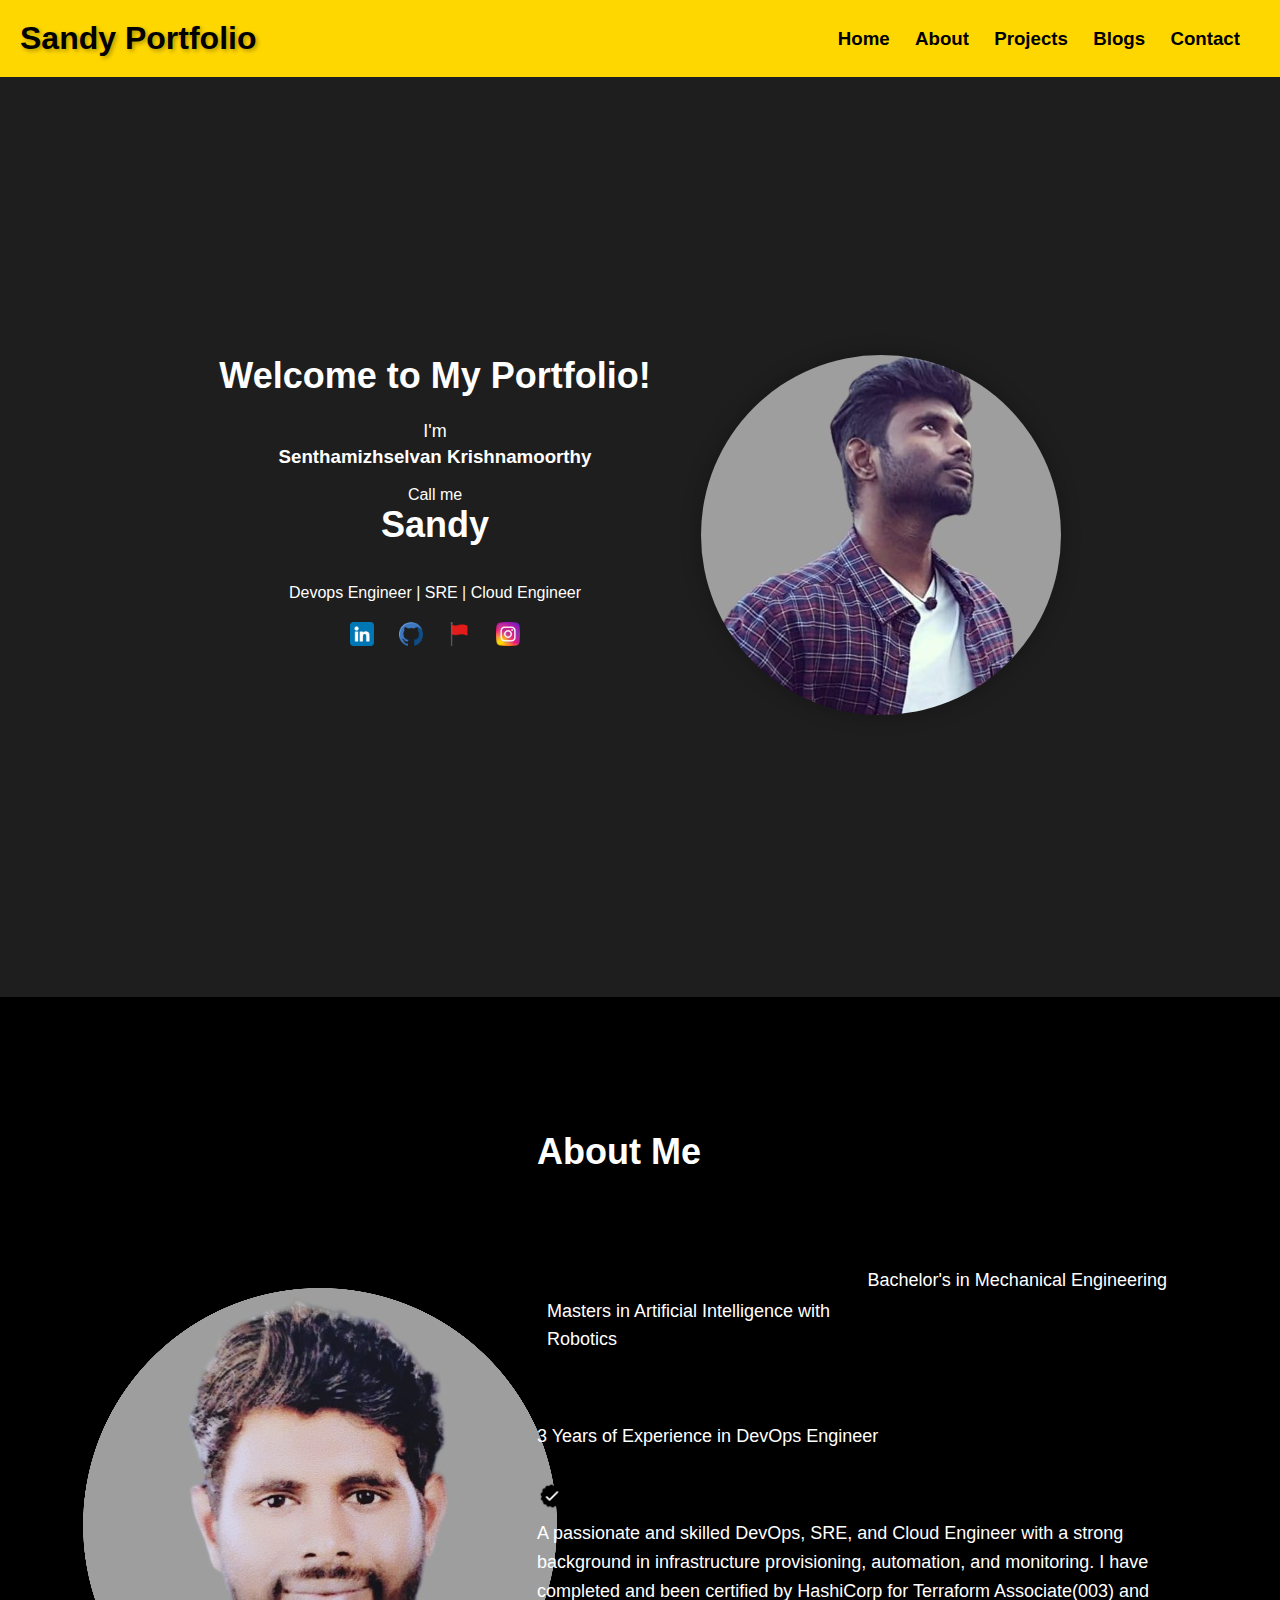
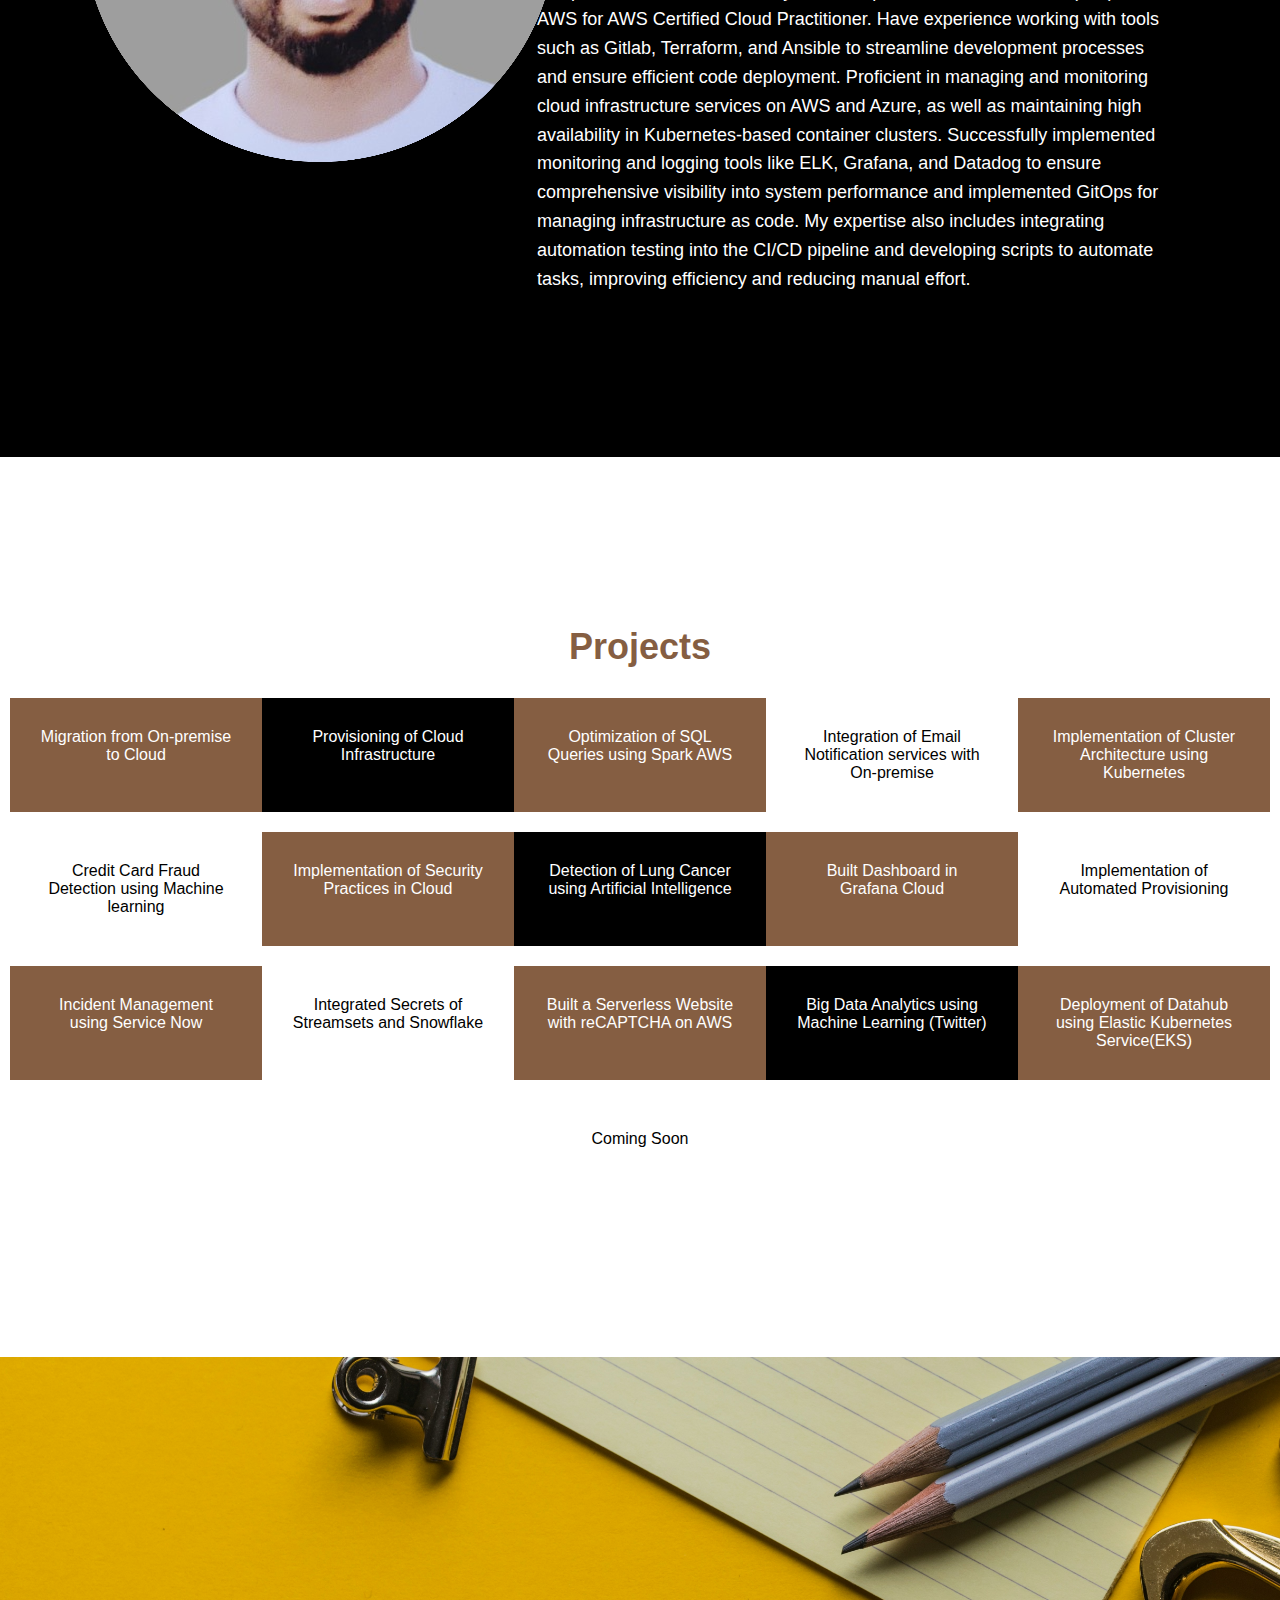
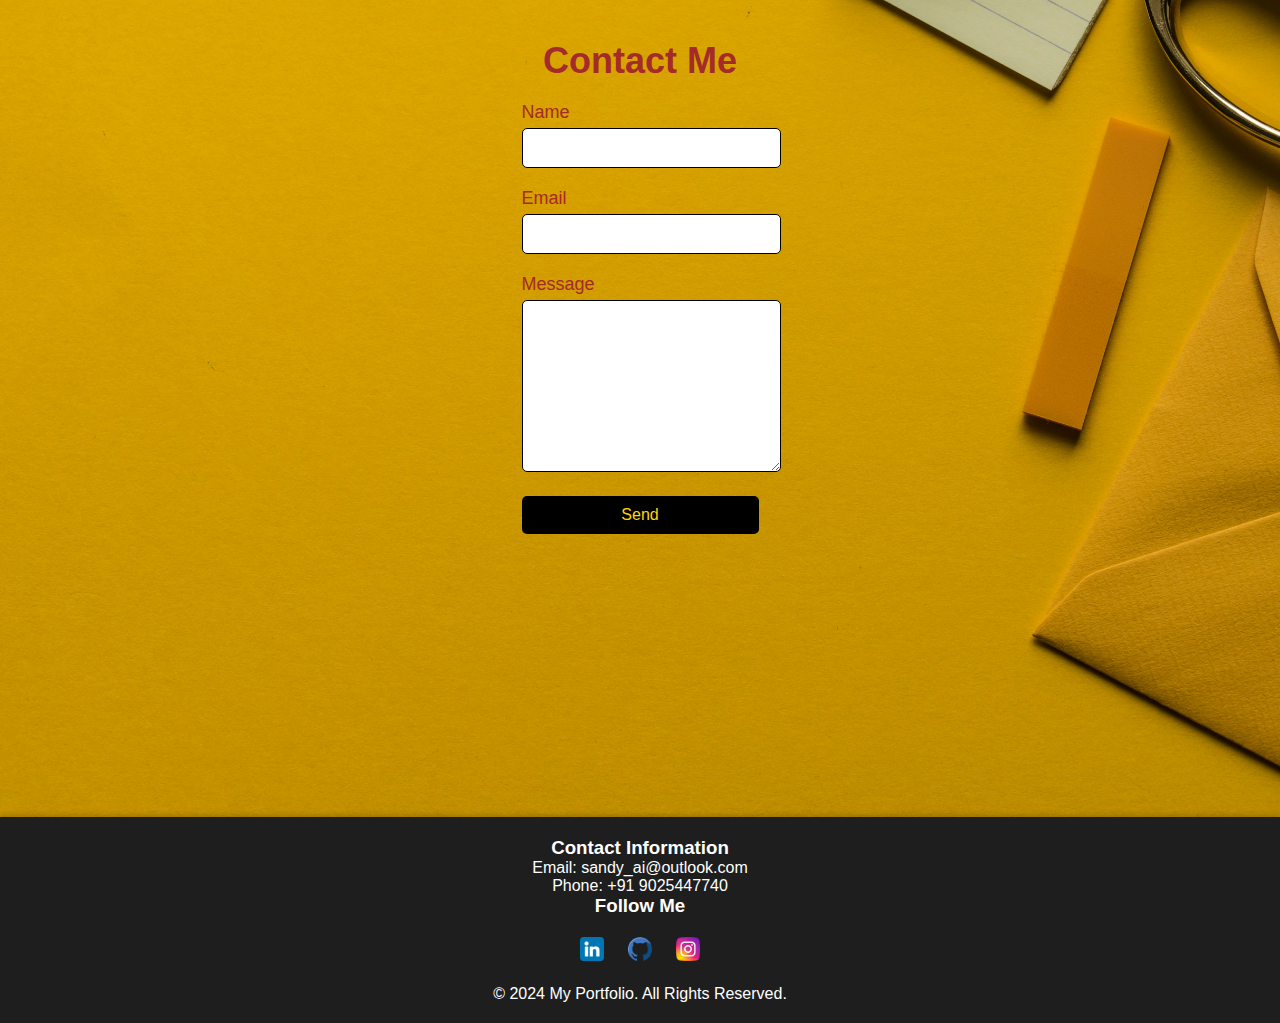
==== commit 49955a39: "Added blogs page" ====
--- a/index.html
+++ b/index.html
@@ -15,6 +15,7 @@
                 <h3><li><a href="#home">Home</a></li>
                 <li><a href="#about">About</a></li>
                 <li><a href="#projects">Projects</a></li>
+                <li><a href="blog.html">Blogs</a></li>
                 <li><a href="#contact">Contact</a></li></h3>
             </ul>
         </nav>
@@ -106,30 +107,6 @@
           </div>
 
       </section>
-    <!-- <section id="projects" class="project-section">
-        <h2 class="section-heading">Projects</h2>
-        <div class="row">
-          <div class="column dark-gold"><a href="https://www.cloudpanel.io/blog/on-premise-to-cloud-migration/"> Migration from On-premise to Cloud</a></div>
-          <div class="column black"><a href="https://medium.com/@gurpreet.singh_89/creating-an-enterprise-level-cloud-infrastructure-703ae053fedd">Provisioning of Cloud Infrastructure</a></div>
-          <div class="column dark-gold">Optimizatin of SQL Queries using Spark AWS</div>
-          <div class="column white">Integration of Email Notification services with On-premise</div>
-          <div class="column dark-gold">Implementation of Cluster Architecture using Kubernetes</div>
-        </div>
-        <div class="row">
-          <div class="column white">Credit Card Fraud Detection using Machine learning</div>
-          <div class="column dark-gold">Implementation of Security Practices in Cloud</div>
-          <div class="column black">Detection of Lung Cancer using Artificial Intelligence</div>
-          <div class="column dark-gold">Built Dashboard in Grafana Cloud</div>
-          <div class="column white">Implementation of Automated Provisioning</div>
-        </div>
-        <div class="row">
-          <div class="column dark-gold">Incident Management using Service Now</div>
-          <div class="column white">Integrated Secrets of Streamsets and Snowflake</div>
-          <div class="column dark-gold">Built a Serverless Website with reCAPTCHA on AWS</div>
-          <div class="column black">Big Data Analytics using Machine Learning (Twitter)</div>
-          <div class="column dark-gold">Deployment of Datahub using Elastic Kubernetes Service(EKS)</div>
-        </div>
-      </section> -->
 
     <!--CONTACT CONTAINER-->
     <section id="contact">
--- a/styles.css
+++ b/styles.css
@@ -363,6 +363,3 @@
 button:hover {
     background-color: #333; /* Darken button background on hover */
 }
-
-/* FOOTER */
-
